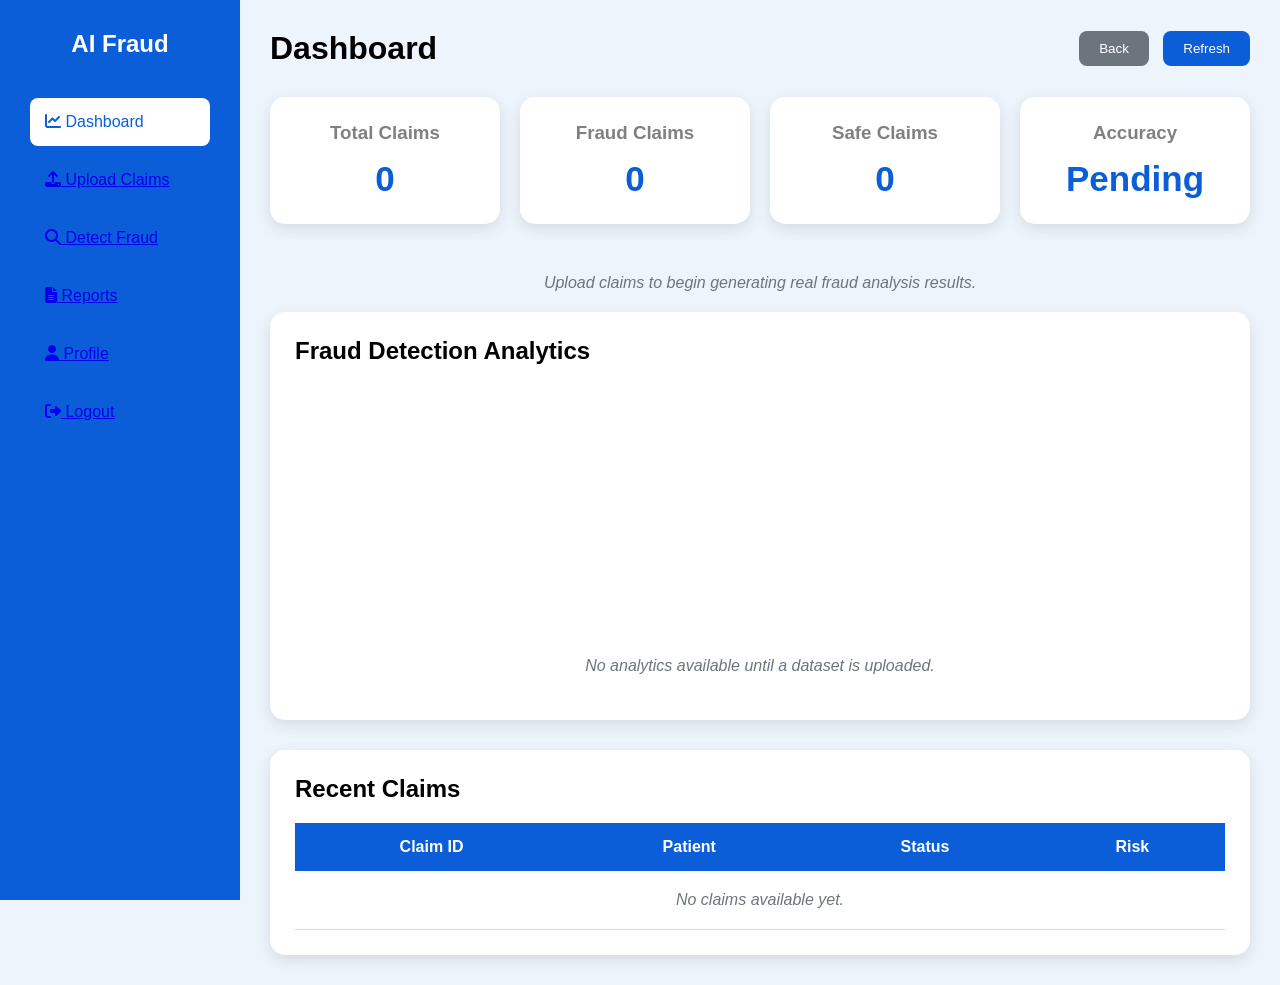
==== html/dashboard.html @ 2fea9aa1 "Initial commit" ====
<!DOCTYPE html>
<html lang="en">
<head>
<meta charset="UTF-8">
<meta name="viewport" content="width=device-width, initial-scale=1.0">
<title>Dashboard | AI Healthcare Fraud Detector</title>

<link rel="stylesheet" href="../css/dashboard.css">

<link rel="stylesheet"
href="https://cdnjs.cloudflare.com/ajax/libs/font-awesome/6.5.2/css/all.min.css">

</head>

<body>

<div class="sidebar">

    <h2>AI Fraud</h2>

    <ul>

        <li class="active"><i class="fas fa-chart-line"></i> Dashboard</li>

        <li><a href="upload.html"><i class="fas fa-upload"></i> Upload Claims</a></li>

        <li><a href="results.html"><i class="fas fa-search"></i> Detect Fraud</a></li>

        <li><a href="reports.html"><i class="fas fa-file-alt"></i> Reports</a></li>

        <li><a href="profile.html"><i class="fas fa-user"></i> Profile</a></li>

        <li><a href="logout.html"><i class="fas fa-sign-out-alt"></i> Logout</a></li>

    </ul>

</div>

<div class="main">

<div class="topbar">

<h1>Dashboard</h1>

<div>
<button class="back-btn" type="button" onclick="history.back()">Back</button>
<button id="refreshBtn">Refresh</button>
</div>

</div>

<div class="cards">

<div class="card">
<h3>Total Claims</h3>
<h2 id="claims">0</h2>
</div>

<div class="card">
<h3>Fraud Claims</h3>
<h2 id="fraud">0</h2>
</div>

<div class="card">
<h3>Safe Claims</h3>
<h2 id="safe">0</h2>
</div>

<div class="card">
<h3>Accuracy</h3>
<h2 id="accuracy">Pending</h2>
</div>

</div>

<p id="dashboardMessage" class="empty-state">Upload claims to begin generating real fraud analysis results.</p>

<div class="chart">

<h2>Fraud Detection Analytics</h2>

<div class="graph">
<div class="empty-state">No analytics available until a dataset is uploaded.</div>
</div>

</div>

<div class="table-box">

<h2>Recent Claims</h2>

<table>

<tr>
<th>Claim ID</th>
<th>Patient</th>
<th>Status</th>
<th>Risk</th>
</tr>

<tr>
<td colspan="4" class="empty-state">No claims available yet.</td>
</tr>

</table>

</div>

</div>

<script src="../js/dashboard.js"></script>

</body>
</html>
---- css/dashboard.css ----
*{
margin:0;
padding:0;
box-sizing:border-box;
font-family:Arial,sans-serif;
}

body{
display:flex;
background:#eef4fb;
}

.sidebar{
width:240px;
height:100vh;
background:#0b5ed7;
color:white;
padding:30px;
}

.sidebar h2{
text-align:center;
margin-bottom:40px;
}

.sidebar ul{
list-style:none;
}

.sidebar li{
padding:15px;
margin:10px 0;
border-radius:8px;
cursor:pointer;
}

.sidebar li:hover,
.active{
background:white;
color:#0b5ed7;
}

.main{
flex:1;
padding:30px;
}

.topbar{
display:flex;
justify-content:space-between;
align-items:center;
margin-bottom:30px;
}

.topbar button{
padding:10px 20px;
background:#0b5ed7;
color:white;
border:none;
border-radius:8px;
cursor:pointer;
}

.back-btn{
background:#6c757d !important;
margin-right:10px;
}

.cards{
display:grid;
grid-template-columns:repeat(4,1fr);
gap:20px;
margin-bottom:30px;
}

.card{
background:white;
padding:25px;
border-radius:15px;
box-shadow:0 5px 15px rgba(0,0,0,.1);
text-align:center;
}

.card h3{
color:gray;
margin-bottom:15px;
}

.card h2{
font-size:35px;
color:#0b5ed7;
}

.chart{
background:white;
padding:25px;
border-radius:15px;
box-shadow:0 5px 15px rgba(0,0,0,.1);
margin-bottom:30px;
}

.graph{
height:300px;
display:flex;
align-items:flex-end;
justify-content:space-evenly;
margin-top:30px;
}

.bar{
width:60px;
background:#0b5ed7;
color:white;
display:flex;
justify-content:center;
align-items:flex-end;
padding-bottom:10px;
border-radius:10px 10px 0 0;
}

.table-box{
background:white;
padding:25px;
border-radius:15px;
box-shadow:0 5px 15px rgba(0,0,0,.1);
}

table{
width:100%;
border-collapse:collapse;
margin-top:20px;
}

.empty-state{
color:#6c757d;
font-style:italic;
text-align:center;
padding:20px;
}

th{
background:#0b5ed7;
color:white;
padding:15px;
}

td{
padding:15px;
text-align:center;
border-bottom:1px solid #ddd;
}

.safe{
color:green;
font-weight:bold;
}

.fraud{
color:red;
font-weight:bold;
}
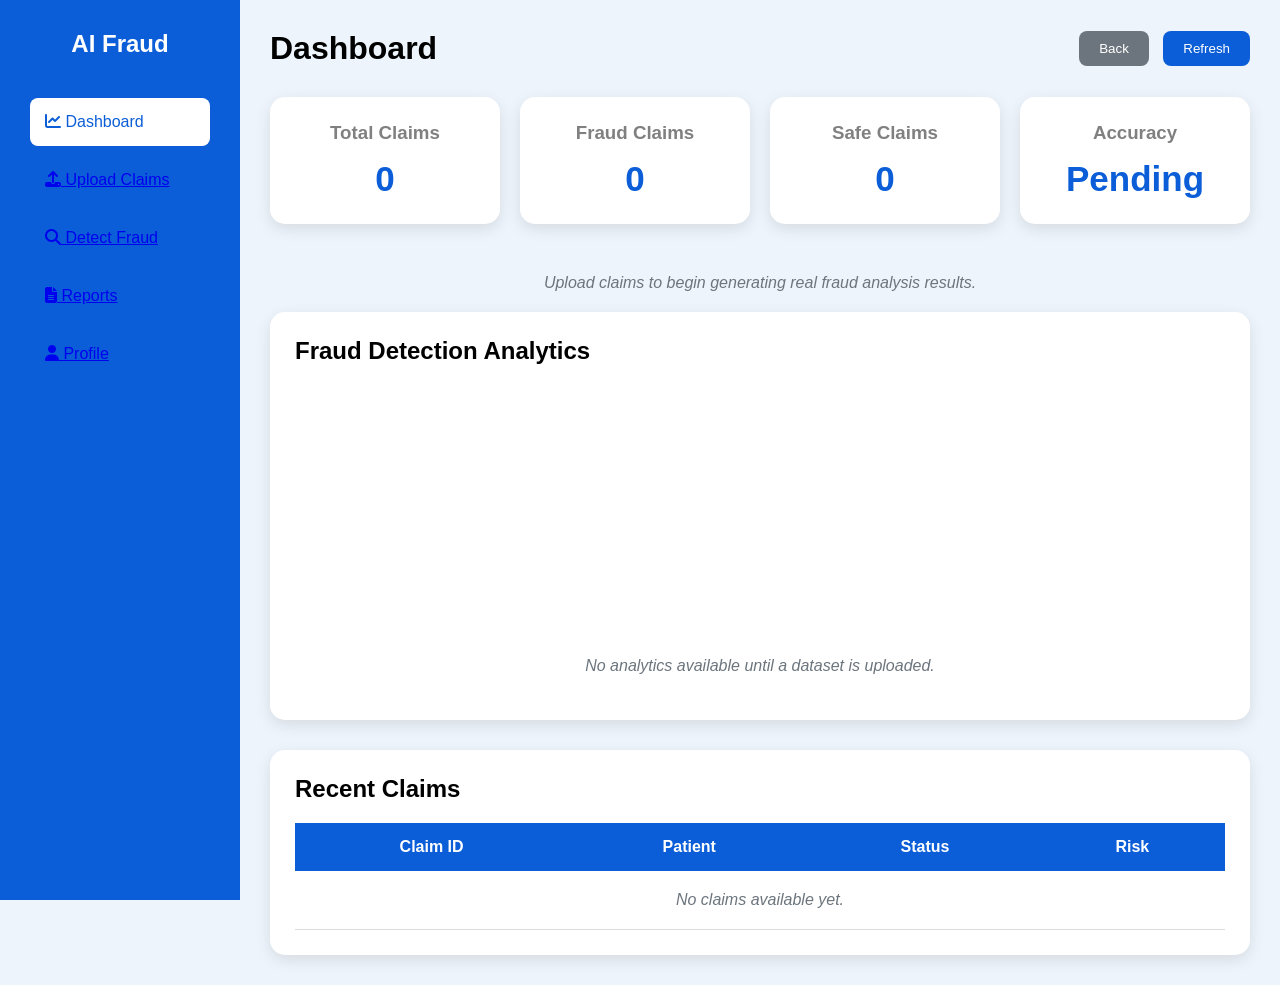
==== commit c2424721: "fun" ====
--- a/html/dashboard.html
+++ b/html/dashboard.html
@@ -29,8 +29,6 @@
         <li><a href="reports.html"><i class="fas fa-file-alt"></i> Reports</a></li>
 
         <li><a href="profile.html"><i class="fas fa-user"></i> Profile</a></li>
-
-        <li><a href="logout.html"><i class="fas fa-sign-out-alt"></i> Logout</a></li>
 
     </ul>
 
--- a/css/dashboard.css
+++ b/css/dashboard.css
@@ -158,4 +158,58 @@
 .fraud{
 color:red;
 font-weight:bold;
+}
+
+@media (max-width: 900px) {
+    body {
+        flex-direction: column;
+    }
+
+    .sidebar {
+        width: 100%;
+        height: auto;
+    }
+
+    .cards {
+        grid-template-columns: repeat(2, 1fr);
+    }
+}
+
+@media (max-width: 600px) {
+    .main {
+        padding: 20px;
+    }
+
+    .topbar {
+        flex-direction: column;
+        align-items: flex-start;
+        gap: 10px;
+    }
+
+    .topbar button {
+        width: 100%;
+    }
+
+    .cards {
+        grid-template-columns: 1fr;
+    }
+
+    .graph {
+        flex-direction: column;
+        height: auto;
+        gap: 12px;
+        align-items: center;
+    }
+
+    .bar {
+        width: 90%;
+        height: 80px !important;
+        border-radius: 10px;
+    }
+
+    table,
+    th,
+    td {
+        font-size: 14px;
+    }
 }
